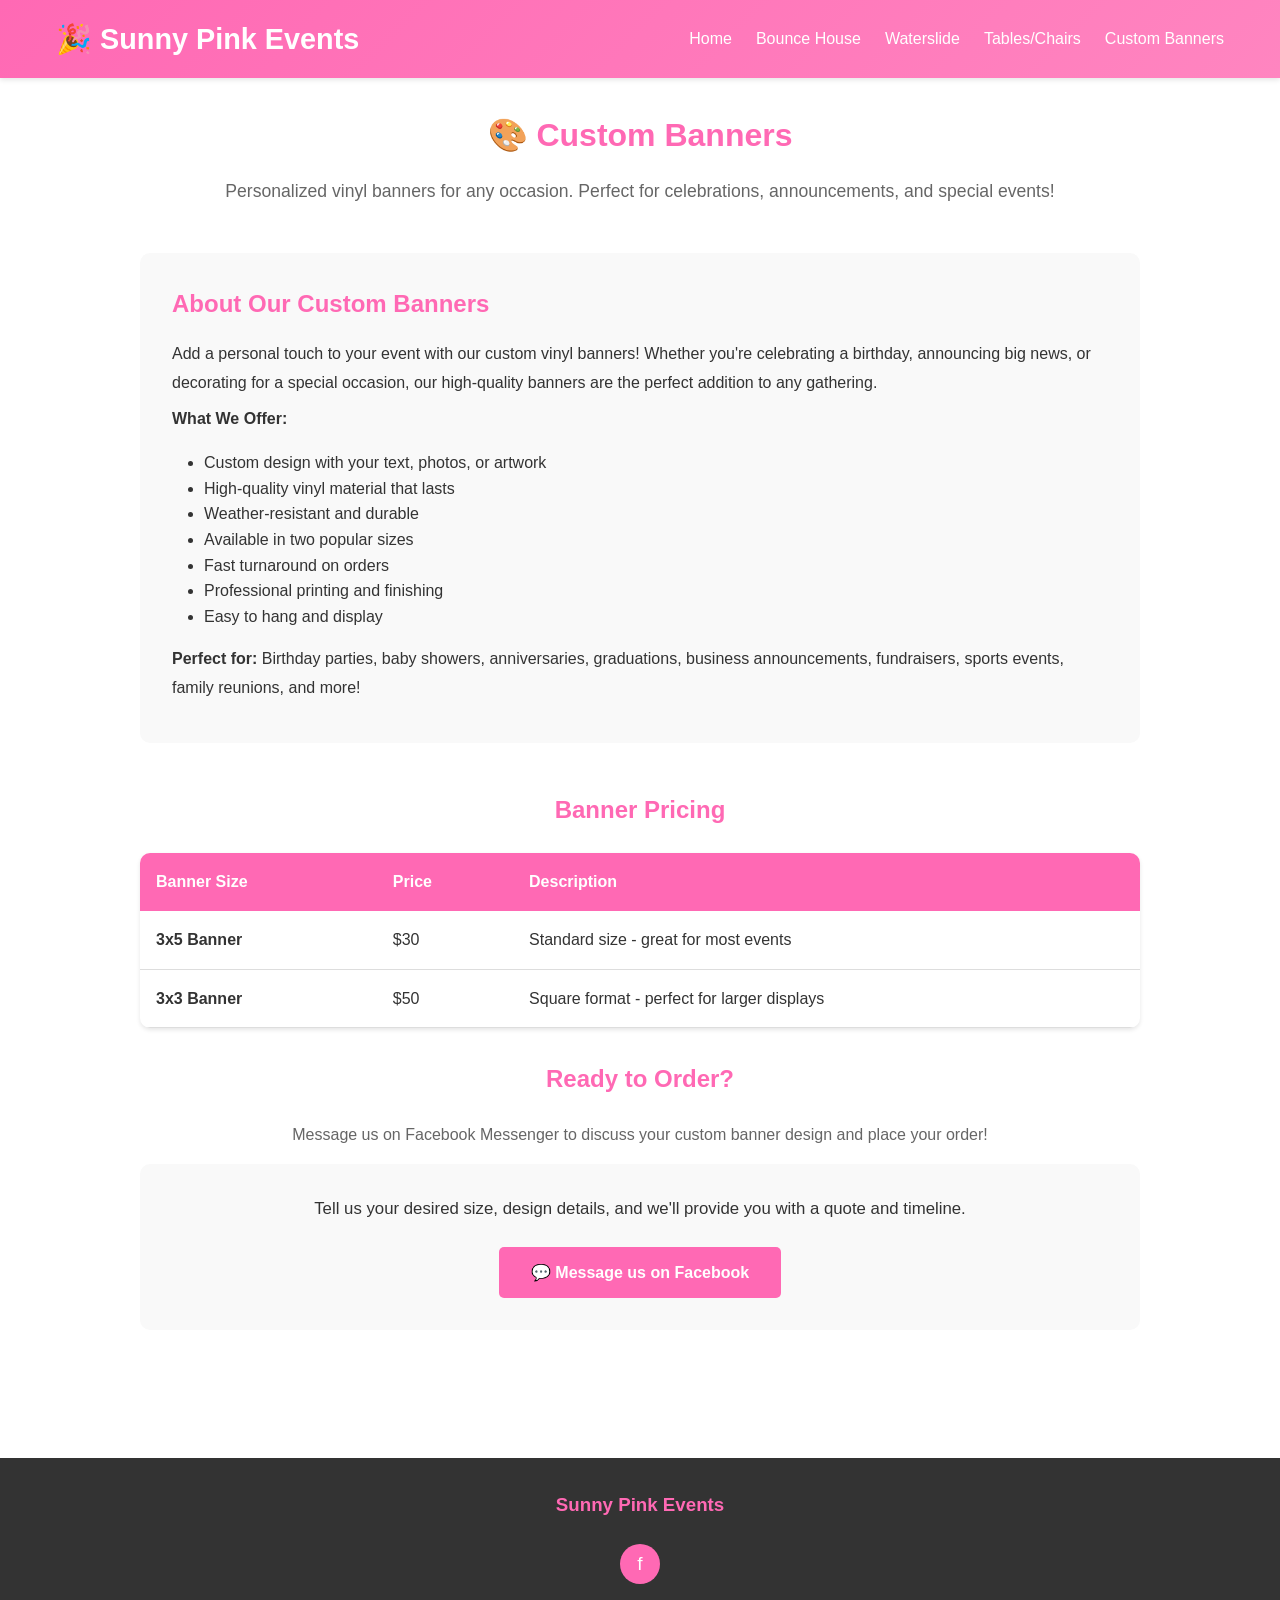
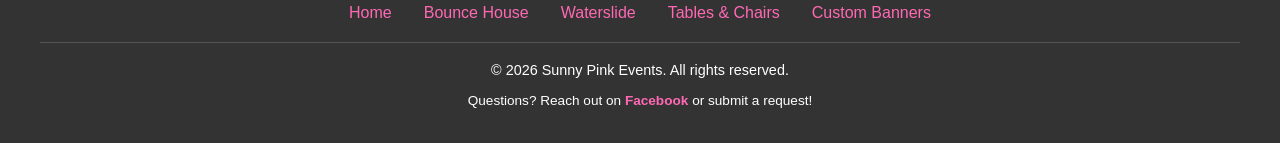
==== banners.html @ 02317385 "Add files via upload" ====
<!DOCTYPE html>
<html lang="en">
<head>
  <meta charset="UTF-8">
  <meta name="viewport" content="width=device-width, initial-scale=1.0">
  <title>Custom Banners | Sunny Pink Events</title>
  <link rel="stylesheet" href="css/style.css">
  <meta name="description" content="Custom vinyl banners for your event! Available in 3x5 and 3x3 sizes. Perfect for birthdays, announcements, celebrations, and more. Affordable local pricing.">
</head>
<body>
  <!-- Navigation -->
  <header>
    <nav>
      <a href="index.html" class="logo">🎉 Sunny Pink Events</a>
      <ul class="nav-links">
        <li><a href="index.html">Home</a></li>
        <li><a href="bouncehouse.html">Bounce House</a></li>
        <li><a href="waterslide.html">Waterslide</a></li>
        <li><a href="tables-chairs.html">Tables/Chairs</a></li>
        <li><a href="banners.html">Custom Banners</a></li>
      </ul>
    </nav>
  </header>

  <!-- Main Content -->
  <main>
    <div class="container">
      <div class="product-detail">
        <!-- Product Header -->
        <div class="product-header">
          <h1>🎨 Custom Banners</h1>
          <p style="font-size: 1.1rem; color: #666;">Personalized vinyl banners for any occasion. Perfect for celebrations, announcements, and special events!</p>
        </div>

        <!-- Description -->
        <div class="description-section">
          <h2>About Our Custom Banners</h2>
          <p>
            Add a personal touch to your event with our custom vinyl banners! Whether you're celebrating a birthday, announcing big news, 
            or decorating for a special occasion, our high-quality banners are the perfect addition to any gathering.
          </p>
          <p>
            <strong>What We Offer:</strong>
          </p>
          <ul style="margin: 1rem 0 1rem 2rem;">
            <li>Custom design with your text, photos, or artwork</li>
            <li>High-quality vinyl material that lasts</li>
            <li>Weather-resistant and durable</li>
            <li>Available in two popular sizes</li>
            <li>Fast turnaround on orders</li>
            <li>Professional printing and finishing</li>
            <li>Easy to hang and display</li>
          </ul>
          <p>
            <strong>Perfect for:</strong> Birthday parties, baby showers, anniversaries, graduations, business announcements, 
            fundraisers, sports events, family reunions, and more!
          </p>
        </div>

        <!-- Pricing Table -->
        <div class="pricing-section">
          <h2>Banner Pricing</h2>
          <table class="pricing-table">
            <thead>
              <tr>
                <th>Banner Size</th>
                <th>Price</th>
                <th>Description</th>
              </tr>
            </thead>
            <tbody>
              <tr>
                <td><strong>3x5 Banner</strong></td>
                <td>$30</td>
                <td>Standard size - great for most events</td>
              </tr>
              <tr>
                <td><strong>3x3 Banner</strong></td>
                <td>$50</td>
                <td>Square format - perfect for larger displays</td>
              </tr>
            </tbody>
          </table>

        <!-- Ordering Section -->
        <div class="calendar-section">
          <h2>Ready to Order?</h2>
          <p style="color: #666; margin-bottom: 1rem;">
            Message us on Facebook Messenger to discuss your custom banner design and place your order!
          </p>
          <div style="background: var(--light-bg); padding: 2rem; border-radius: 10px; text-align: center; margin-bottom: 1.5rem;">
            <p style="margin-bottom: 1.5rem; font-size: 1.05rem; color: #333;">
              Tell us your desired size, design details, and we'll provide you with a quote and timeline.
            </p>
            <a href="https://www.facebook.com/profile.php?id=61563782272164" target="_blank" style="display: inline-block; background-color: #ff69b4; color: white; padding: 0.8rem 2rem; border-radius: 5px; text-decoration: none; font-weight: bold; transition: transform 0.3s, box-shadow 0.3s;">
              💬 Message us on Facebook
            </a>
          </div>
        </div>
      </div>
    </div>
  </main>

  <!-- Footer -->
  <footer>
    <div class="footer-content">
      <h3 style="margin-bottom: 1.5rem; color: #ff69b4;">Sunny Pink Events</h3>
      <div class="social-links">
        <a href="https://www.facebook.com/profile.php?id=61563782272164" target="_blank" title="Follow us on Facebook">f</a>
      </div>
      <div class="footer-links">
        <a href="index.html">Home</a>
        <a href="bouncehouse.html">Bounce House</a>
        <a href="waterslide.html">Waterslide</a>
        <a href="tables-chairs.html">Tables & Chairs</a>
        <a href="banners.html">Custom Banners</a>
      </div>
      <div class="footer-bottom">
        <p>&copy; 2026 Sunny Pink Events. All rights reserved.</p>
        <p style="margin-top: 0.5rem; font-size: 0.85rem;">Questions? Reach out on <a href="https://www.facebook.com/profile.php?id=61563782272164" target="_blank" style="color: #ff69b4; text-decoration: none; font-weight: bold;">Facebook</a> or submit a request!</p>
      </div>
    </div>
  </footer>

  <script src="js/script.js"></script>
</body>
</html>
---- css/style.css ----
/* Sunny Pink Events - Responsive Website */

:root {
  --primary-color: #ff69b4;
  --secondary-color: #fff;
  --dark-color: #333;
  --light-bg: #f9f9f9;
  --border-color: #ddd;
}

* {
  margin: 0;
  padding: 0;
  box-sizing: border-box;
}

html {
  scroll-behavior: smooth;
}

body {
  font-family: 'Segoe UI', Tahoma, Geneva, Verdana, sans-serif;
  color: var(--dark-color);
  background-color: var(--secondary-color);
  line-height: 1.6;
}

/* Header & Navigation */
header {
  background: linear-gradient(135deg, var(--primary-color) 0%, #ff85c0 100%);
  padding: 1rem 0;
  position: sticky;
  top: 0;
  z-index: 100;
  box-shadow: 0 2px 5px rgba(0, 0, 0, 0.1);
}

nav {
  max-width: 1200px;
  margin: 0 auto;
  display: flex;
  justify-content: space-between;
  align-items: center;
  padding: 0 1rem;
  flex-wrap: wrap;
}

.logo {
  font-size: 1.8rem;
  font-weight: bold;
  color: var(--secondary-color);
  text-decoration: none;
}

.nav-links {
  display: flex;
  list-style: none;
  gap: 1.5rem;
  align-items: center;
  flex-wrap: wrap;
}

.nav-links a {
  color: var(--secondary-color);
  text-decoration: none;
  font-weight: 500;
  transition: opacity 0.3s;
}

.nav-links a:hover {
  opacity: 0.8;
}

/* Main Container */
.container {
  max-width: 1200px;
  margin: 0 auto;
  padding: 2rem 1rem;
}

/* Hero Section */
.hero {
  background: linear-gradient(135deg, rgba(255, 105, 180, 0.9) 0%, rgba(255, 133, 192, 0.9) 100%),
    url('data:image/svg+xml,<svg xmlns="http://www.w3.org/2000/svg" viewBox="0 0 1200 600"><rect fill="%23ffb3d9" width="1200" height="600"/></svg>');
  background-size: cover;
  background-position: center;
  color: var(--secondary-color);
  padding: 4rem 1rem;
  text-align: center;
  border-radius: 10px;
  margin-bottom: 3rem;
}

.hero h1 {
  font-size: 2.5rem;
  margin-bottom: 1rem;
  text-shadow: 2px 2px 4px rgba(0, 0, 0, 0.2);
}

.hero p {
  font-size: 1.2rem;
  margin-bottom: 2rem;
}

.cta-button {
  display: inline-block;
  background-color: var(--secondary-color);
  color: var(--primary-color);
  padding: 0.8rem 2rem;
  border-radius: 5px;
  text-decoration: none;
  font-weight: bold;
  transition: transform 0.3s, box-shadow 0.3s;
  border: none;
  cursor: pointer;
  font-size: 1rem;
}

.cta-button:hover {
  transform: translateY(-2px);
  box-shadow: 0 5px 15px rgba(0, 0, 0, 0.2);
}

/* Product Grid */
.products-grid {
  display: grid;
  grid-template-columns: repeat(auto-fit, minmax(300px, 1fr));
  gap: 2rem;
  margin-bottom: 3rem;
}

.product-card {
  background: var(--light-bg);
  border-radius: 10px;
  overflow: hidden;
  box-shadow: 0 4px 6px rgba(0, 0, 0, 0.1);
  transition: transform 0.3s, box-shadow 0.3s;
  cursor: pointer;
}

.product-card:hover {
  transform: translateY(-5px);
  box-shadow: 0 8px 12px rgba(0, 0, 0, 0.15);
}

.product-image {
  width: 100%;
  height: 200px;
  background: linear-gradient(135deg, var(--primary-color) 0%, #ff85c0 100%);
  display: flex;
  align-items: center;
  justify-content: center;
  color: var(--secondary-color);
  font-size: 3rem;
  overflow: hidden;
}

.product-image img {
  width: 100%;
  height: 100%;
  object-fit: cover;
}

.product-info {
  padding: 1.5rem;
}

.product-info h3 {
  color: var(--primary-color);
  margin-bottom: 0.5rem;
}

.product-info p {
  font-size: 0.9rem;
  color: #666;
  margin-bottom: 1rem;
}

.product-card a {
  color: var(--primary-color);
  text-decoration: none;
  font-weight: bold;
  transition: opacity 0.3s;
}

.product-card a:hover {
  opacity: 0.7;
}

/* Product Detail Page */
.product-detail {
  max-width: 1000px;
  margin: 0 auto;
}

.product-header {
  text-align: center;
  margin-bottom: 3rem;
}

.product-header h1 {
  color: var(--primary-color);
  font-size: 2rem;
  margin-bottom: 1rem;
}

/* Image Gallery/Carousel */
.gallery-section {
  margin-bottom: 3rem;
}

.gallery-container {
  position: relative;
  width: 100%;
  max-width: 600px;
  margin: 0 auto 2rem;
  border-radius: 10px;
  overflow: hidden;
  background: var(--light-bg);
}

.gallery-image {
  width: 100%;
  height: 400px;
  background: linear-gradient(135deg, var(--primary-color) 0%, #ff85c0 100%);
  display: flex;
  align-items: center;
  justify-content: center;
  color: var(--secondary-color);
  font-size: 4rem;
  position: relative;
}

.gallery-image img {
  width: 100%;
  height: 100%;
  object-fit: cover;
  display: none;
}

.gallery-image img.active {
  display: block;
}

.gallery-controls {
  display: flex;
  justify-content: space-between;
  align-items: center;
  padding: 1rem;
  background: var(--light-bg);
}

.gallery-button {
  background-color: var(--primary-color);
  color: white;
  border: none;
  padding: 0.6rem 1.2rem;
  border-radius: 5px;
  cursor: pointer;
  transition: background-color 0.3s;
}

.gallery-button:hover {
  background-color: #ff5ba3;
}

.gallery-button:disabled {
  opacity: 0.5;
  cursor: not-allowed;
}

.gallery-counter {
  color: var(--dark-color);
  font-weight: bold;
}

.gallery-dots {
  display: flex;
  gap: 0.5rem;
  justify-content: center;
  margin-top: 1rem;
}

.dot {
  width: 10px;
  height: 10px;
  border-radius: 50%;
  background: var(--border-color);
  cursor: pointer;
  transition: background-color 0.3s;
}

.dot.active {
  background: var(--primary-color);
}

/* Description Section */
.description-section {
  background: var(--light-bg);
  padding: 2rem;
  border-radius: 10px;
  margin-bottom: 3rem;
}

.description-section h2 {
  color: var(--primary-color);
  margin-bottom: 1rem;
}

.description-section p {
  line-height: 1.8;
  margin-bottom: 0.5rem;
}

/* Pricing Table */
.pricing-section {
  margin-bottom: 3rem;
}

.pricing-section h2 {
  color: var(--primary-color);
  margin-bottom: 1.5rem;
  text-align: center;
}

.pricing-table {
  width: 100%;
  border-collapse: collapse;
  box-shadow: 0 2px 4px rgba(0, 0, 0, 0.1);
  border-radius: 10px;
  overflow: hidden;
  margin-bottom: 2rem;
}

.pricing-table th {
  background-color: var(--primary-color);
  color: white;
  padding: 1rem;
  text-align: left;
  font-weight: bold;
}

.pricing-table td {
  padding: 1rem;
  border-bottom: 1px solid var(--border-color);
}

.pricing-table tbody tr:hover {
  background-color: var(--light-bg);
}

/* Delivery Pricing */
.delivery-section {
  background: var(--light-bg);
  padding: 2rem;
  border-radius: 10px;
  margin-bottom: 3rem;
}

.delivery-section h3 {
  color: var(--primary-color);
  margin-bottom: 1rem;
}

.delivery-grid {
  display: grid;
  grid-template-columns: repeat(auto-fit, minmax(200px, 1fr));
  gap: 1rem;
}

.delivery-item {
  background: white;
  padding: 1rem;
  border-left: 4px solid var(--primary-color);
  border-radius: 5px;
}

.delivery-item strong {
  color: var(--primary-color);
}

/* Calendar Section */
.calendar-section {
  margin-bottom: 3rem;
  text-align: center;
}

.calendar-section h2 {
  color: var(--primary-color);
  margin-bottom: 1.5rem;
}

.calendar-widget {
  background: var(--light-bg);
  padding: 2rem;
  border-radius: 10px;
  margin-bottom: 1.5rem;
}

.calendar-widget iframe {
  width: 100%;
  height: 600px;
  border: none;
  border-radius: 10px;
}

/* Booking Section */
.booking-section {
  background: var(--primary-color);
  color: white;
  padding: 2rem;
  border-radius: 10px;
  text-align: center;
  margin-bottom: 3rem;
}

.booking-section h2 {
  margin-bottom: 1rem;
}

.booking-button {
  background-color: white;
  color: var(--primary-color);
  padding: 1rem 2rem;
  border-radius: 5px;
  text-decoration: none;
  font-weight: bold;
  display: inline-block;
  transition: transform 0.3s, box-shadow 0.3s;
  border: none;
  cursor: pointer;
  font-size: 1rem;
}

.booking-button:hover {
  transform: translateY(-2px);
  box-shadow: 0 5px 15px rgba(0, 0, 0, 0.2);
}

/* Footer */
footer {
  background: var(--dark-color);
  color: white;
  text-align: center;
  padding: 2rem 1rem;
  margin-top: 3rem;
}

.footer-content {
  max-width: 1200px;
  margin: 0 auto;
}

.footer-links {
  display: flex;
  justify-content: center;
  gap: 2rem;
  margin-bottom: 1rem;
  flex-wrap: wrap;
}

.footer-links a {
  color: var(--primary-color);
  text-decoration: none;
  transition: opacity 0.3s;
}

.footer-links a:hover {
  opacity: 0.7;
}

.social-links {
  display: flex;
  justify-content: center;
  gap: 1.5rem;
  margin-bottom: 1rem;
}

.social-links a {
  display: inline-flex;
  align-items: center;
  justify-content: center;
  width: 40px;
  height: 40px;
  background-color: var(--primary-color);
  border-radius: 50%;
  text-decoration: none;
  color: white;
  font-size: 1.2rem;
  transition: background-color 0.3s;
}

.social-links a:hover {
  background-color: #ff5ba3;
}

.footer-bottom {
  border-top: 1px solid #555;
  padding-top: 1rem;
  font-size: 0.9rem;
}

/* Mobile Responsive */
@media (max-width: 768px) {
  .hero h1 {
    font-size: 1.8rem;
  }

  .hero p {
    font-size: 1rem;
  }

  .nav-links {
    gap: 1rem;
  }

  .products-grid {
    grid-template-columns: 1fr;
  }

  .gallery-image {
    height: 300px;
    font-size: 2rem;
  }

  .pricing-table {
    font-size: 0.9rem;
  }

  .pricing-table th,
  .pricing-table td {
    padding: 0.75rem 0.5rem;
  }

  .calendar-widget iframe {
    height: 400px;
  }

  .footer-links {
    gap: 1rem;
  }

  .logo {
    font-size: 1.4rem;
  }
}

@media (max-width: 480px) {
  .container {
    padding: 1rem 0.5rem;
  }

  .hero {
    padding: 2rem 1rem;
  }

  .hero h1 {
    font-size: 1.5rem;
  }

  .product-header h1 {
    font-size: 1.5rem;
  }

  .nav-links {
    gap: 0.5rem;
    font-size: 0.9rem;
  }

  .delivery-grid {
    grid-template-columns: 1fr;
  }

  .pricing-table {
    font-size: 0.8rem;
  }

  .gallery-image {
    height: 250px;
  }

  .gallery-controls {
    flex-direction: column;
    gap: 0.5rem;
  }

  .calendar-widget iframe {
    height: 300px;
  }
}
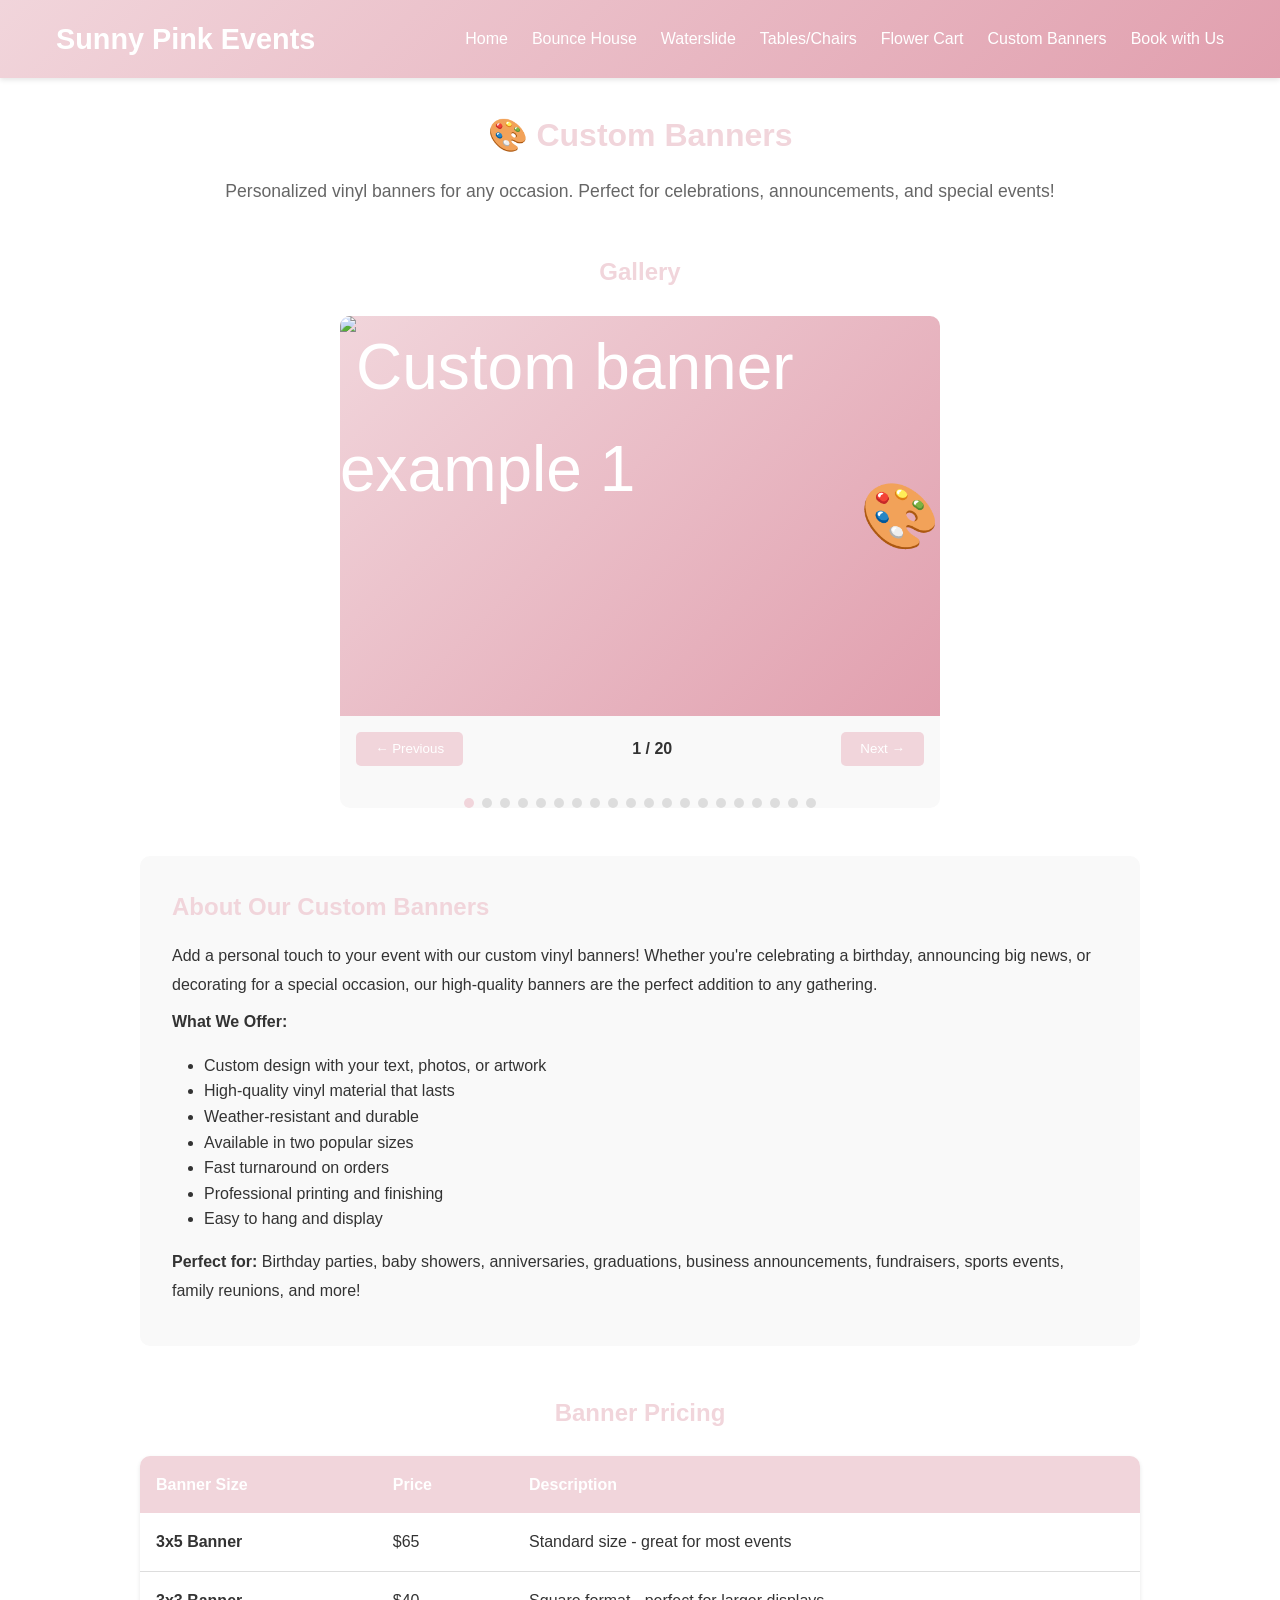
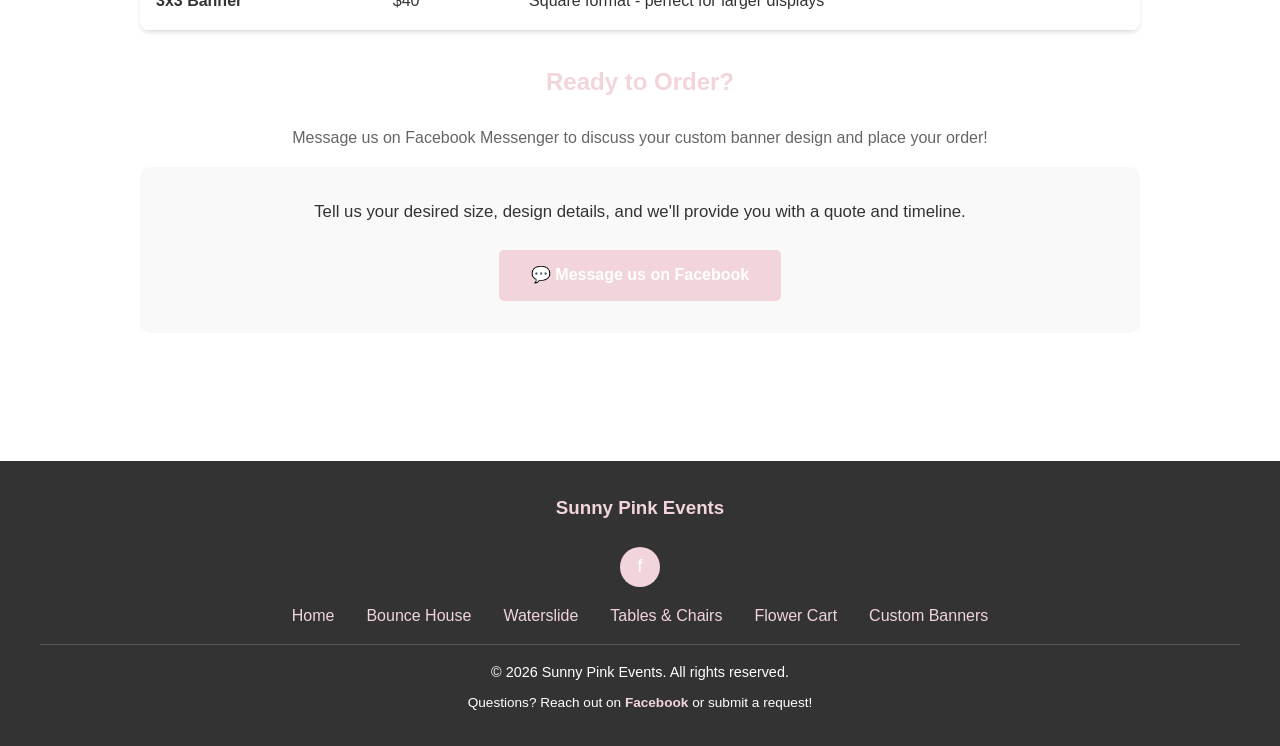
==== commit 0f756998: "Add files via upload" ====
--- a/banners.html
+++ b/banners.html
@@ -11,13 +11,15 @@
   <!-- Navigation -->
   <header>
     <nav>
-      <a href="index.html" class="logo">🎉 Sunny Pink Events</a>
+      <a href="index.html" class="logo">Sunny Pink Events</a>
       <ul class="nav-links">
         <li><a href="index.html">Home</a></li>
         <li><a href="bouncehouse.html">Bounce House</a></li>
         <li><a href="waterslide.html">Waterslide</a></li>
         <li><a href="tables-chairs.html">Tables/Chairs</a></li>
+        <li><a href="flower-cart.html">Flower Cart</a></li>
         <li><a href="banners.html">Custom Banners</a></li>
+        <li><a href="https://forms.gle/WvckUxQmWaq4jmMa8" target="_blank">Book with Us</a></li>
       </ul>
     </nav>
   </header>
@@ -30,6 +32,63 @@
         <div class="product-header">
           <h1>🎨 Custom Banners</h1>
           <p style="font-size: 1.1rem; color: #666;">Personalized vinyl banners for any occasion. Perfect for celebrations, announcements, and special events!</p>
+        </div>
+
+        <!-- Gallery -->
+        <div class="gallery-section">
+          <h2 style="color: #f1d5db; text-align: center; margin-bottom: 1.5rem;">Gallery</h2>
+          <div id="banners-gallery" class="gallery-container">
+            <div class="gallery-image">
+              <img src="images/banners-1.jpg" alt="Custom banner example 1">
+              <img src="images/banners-2.jpg" alt="Custom banner example 2">
+              <img src="images/banners-3.jpg" alt="Custom banner example 3">
+              <img src="images/banners-4.jpg" alt="Custom banner example 4">
+              <img src="images/banners-5.jpg" alt="Custom banner example 5">
+              <img src="images/banners-6.jpg" alt="Custom banner example 6">
+              <img src="images/banners-7.jpg" alt="Custom banner example 7">
+              <img src="images/banners-8.jpg" alt="Custom banner example 8">
+              <img src="images/banners-9.jpg" alt="Custom banner example 9">
+              <img src="images/banners-10.jpg" alt="Custom banner example 10">
+              <img src="images/banners-11.jpg" alt="Custom banner example 11">
+              <img src="images/banners-12.jpg" alt="Custom banner example 12">
+              <img src="images/banners-13.jpg" alt="Custom banner example 13">
+              <img src="images/banners-14.jpg" alt="Custom banner example 14">
+              <img src="images/banners-15.jpg" alt="Custom banner example 15">
+              <img src="images/banners-16.jpg" alt="Custom banner example 16">
+              <img src="images/banners-17.jpg" alt="Custom banner example 17">
+              <img src="images/banners-18.jpg" alt="Custom banner example 18">
+              <img src="images/banners-19.jpg" alt="Custom banner example 19">
+              <img src="images/banners-20.jpg" alt="Custom banner example 20">
+              🎨
+            </div>
+            <div class="gallery-controls">
+              <button class="gallery-button gallery-prev">← Previous</button>
+              <span class="gallery-counter">1 / 20</span>
+              <button class="gallery-button gallery-next">Next →</button>
+            </div>
+            <div class="gallery-dots">
+              <span class="dot" data-index="0"></span>
+              <span class="dot" data-index="1"></span>
+              <span class="dot" data-index="2"></span>
+              <span class="dot" data-index="3"></span>
+              <span class="dot" data-index="4"></span>
+              <span class="dot" data-index="5"></span>
+              <span class="dot" data-index="6"></span>
+              <span class="dot" data-index="7"></span>
+              <span class="dot" data-index="8"></span>
+              <span class="dot" data-index="9"></span>
+              <span class="dot" data-index="10"></span>
+              <span class="dot" data-index="11"></span>
+              <span class="dot" data-index="12"></span>
+              <span class="dot" data-index="13"></span>
+              <span class="dot" data-index="14"></span>
+              <span class="dot" data-index="15"></span>
+              <span class="dot" data-index="16"></span>
+              <span class="dot" data-index="17"></span>
+              <span class="dot" data-index="18"></span>
+              <span class="dot" data-index="19"></span>
+            </div>
+          </div>
         </div>
 
         <!-- Description -->
@@ -71,12 +130,12 @@
             <tbody>
               <tr>
                 <td><strong>3x5 Banner</strong></td>
-                <td>$30</td>
+                <td>$65</td>
                 <td>Standard size - great for most events</td>
               </tr>
               <tr>
                 <td><strong>3x3 Banner</strong></td>
-                <td>$50</td>
+                <td>$40</td>
                 <td>Square format - perfect for larger displays</td>
               </tr>
             </tbody>
@@ -92,7 +151,7 @@
             <p style="margin-bottom: 1.5rem; font-size: 1.05rem; color: #333;">
               Tell us your desired size, design details, and we'll provide you with a quote and timeline.
             </p>
-            <a href="https://www.facebook.com/profile.php?id=61563782272164" target="_blank" style="display: inline-block; background-color: #ff69b4; color: white; padding: 0.8rem 2rem; border-radius: 5px; text-decoration: none; font-weight: bold; transition: transform 0.3s, box-shadow 0.3s;">
+            <a href="https://www.facebook.com/profile.php?id=61563782272164" target="_blank" style="display: inline-block; background-color: #f1d5db; color: white; padding: 0.8rem 2rem; border-radius: 5px; text-decoration: none; font-weight: bold; transition: transform 0.3s, box-shadow 0.3s;">
               💬 Message us on Facebook
             </a>
           </div>
@@ -104,7 +163,7 @@
   <!-- Footer -->
   <footer>
     <div class="footer-content">
-      <h3 style="margin-bottom: 1.5rem; color: #ff69b4;">Sunny Pink Events</h3>
+      <h3 style="margin-bottom: 1.5rem; color: #f1d5db;">Sunny Pink Events</h3>
       <div class="social-links">
         <a href="https://www.facebook.com/profile.php?id=61563782272164" target="_blank" title="Follow us on Facebook">f</a>
       </div>
@@ -113,11 +172,12 @@
         <a href="bouncehouse.html">Bounce House</a>
         <a href="waterslide.html">Waterslide</a>
         <a href="tables-chairs.html">Tables & Chairs</a>
+        <a href="flower-cart.html">Flower Cart</a>
         <a href="banners.html">Custom Banners</a>
       </div>
       <div class="footer-bottom">
         <p>&copy; 2026 Sunny Pink Events. All rights reserved.</p>
-        <p style="margin-top: 0.5rem; font-size: 0.85rem;">Questions? Reach out on <a href="https://www.facebook.com/profile.php?id=61563782272164" target="_blank" style="color: #ff69b4; text-decoration: none; font-weight: bold;">Facebook</a> or submit a request!</p>
+        <p style="margin-top: 0.5rem; font-size: 0.85rem;">Questions? Reach out on <a href="https://www.facebook.com/profile.php?id=61563782272164" target="_blank" style="color: #f1d5db; text-decoration: none; font-weight: bold;">Facebook</a> or submit a request!</p>
       </div>
     </div>
   </footer>
--- a/css/style.css
+++ b/css/style.css
@@ -1,8 +1,8 @@
 /* Sunny Pink Events - Responsive Website */
 
 :root {
-  --primary-color: #ff69b4;
-  --secondary-color: #fff;
+  --primary-color: #f1d5db;
+  --secondary-color: #c15b75;
   --dark-color: #333;
   --light-bg: #f9f9f9;
   --border-color: #ddd;
@@ -21,13 +21,13 @@
 body {
   font-family: 'Segoe UI', Tahoma, Geneva, Verdana, sans-serif;
   color: var(--dark-color);
-  background-color: var(--secondary-color);
+  background-color: white;
   line-height: 1.6;
 }
 
 /* Header & Navigation */
 header {
-  background: linear-gradient(135deg, var(--primary-color) 0%, #ff85c0 100%);
+  background: linear-gradient(135deg, var(--primary-color) 0%, #e19fae 100%);
   padding: 1rem 0;
   position: sticky;
   top: 0;
@@ -48,7 +48,7 @@
 .logo {
   font-size: 1.8rem;
   font-weight: bold;
-  color: var(--secondary-color);
+  color: white;
   text-decoration: none;
 }
 
@@ -61,7 +61,7 @@
 }
 
 .nav-links a {
-  color: var(--secondary-color);
+  color: white;
   text-decoration: none;
   font-weight: 500;
   transition: opacity 0.3s;
@@ -80,20 +80,37 @@
 
 /* Hero Section */
 .hero {
-  background: linear-gradient(135deg, rgba(255, 105, 180, 0.9) 0%, rgba(255, 133, 192, 0.9) 100%),
-    url('data:image/svg+xml,<svg xmlns="http://www.w3.org/2000/svg" viewBox="0 0 1200 600"><rect fill="%23ffb3d9" width="1200" height="600"/></svg>');
+  background: linear-gradient(135deg, rgba(225, 159, 174, 0.95) 0%, rgba(193, 91, 117, 0.95) 100%),
+    url('data:image/svg+xml,<svg xmlns="http://www.w3.org/2000/svg" viewBox="0 0 1200 600"><rect fill="%23f1d5db" width="1200" height="600"/></svg>');
   background-size: cover;
   background-position: center;
-  color: var(--secondary-color);
-  padding: 4rem 1rem;
+  color: white;
+  padding: 2rem 1rem;
+  border-radius: 10px;
+  margin-bottom: 3rem;
+  display: flex;
+  align-items: center;
+  gap: 0.8rem;
+}
+
+.hero-logo {
+  width: 120px;
+  height: 120px;
+  border-radius: 10px;
+  object-fit: contain;
+  background: white;
+  padding: 10px;
+  flex-shrink: 0;
+}
+
+.hero-content {
+  flex: 1;
   text-align: center;
-  border-radius: 10px;
-  margin-bottom: 3rem;
 }
 
 .hero h1 {
   font-size: 2.5rem;
-  margin-bottom: 1rem;
+  margin-bottom: 1.5rem;
   text-shadow: 2px 2px 4px rgba(0, 0, 0, 0.2);
 }
 
@@ -105,7 +122,7 @@
 .cta-button {
   display: inline-block;
   background-color: var(--secondary-color);
-  color: var(--primary-color);
+  color: white;
   padding: 0.8rem 2rem;
   border-radius: 5px;
   text-decoration: none;
@@ -146,11 +163,11 @@
 .product-image {
   width: 100%;
   height: 200px;
-  background: linear-gradient(135deg, var(--primary-color) 0%, #ff85c0 100%);
+  background: linear-gradient(135deg, var(--primary-color) 0%, #e19fae 100%);
   display: flex;
   align-items: center;
   justify-content: center;
-  color: var(--secondary-color);
+  color: white;
   font-size: 3rem;
   overflow: hidden;
 }
@@ -222,11 +239,11 @@
 .gallery-image {
   width: 100%;
   height: 400px;
-  background: linear-gradient(135deg, var(--primary-color) 0%, #ff85c0 100%);
+  background: linear-gradient(135deg, var(--primary-color) 0%, #e19fae 100%);
   display: flex;
   align-items: center;
   justify-content: center;
-  color: var(--secondary-color);
+  color: white;
   font-size: 4rem;
   position: relative;
 }
@@ -261,7 +278,7 @@
 }
 
 .gallery-button:hover {
-  background-color: #ff5ba3;
+  background-color: #c15b75;
 }
 
 .gallery-button:disabled {
@@ -491,7 +508,7 @@
 }
 
 .social-links a:hover {
-  background-color: #ff5ba3;
+  background-color: #c15b75;
 }
 
 .footer-bottom {
@@ -502,6 +519,16 @@
 
 /* Mobile Responsive */
 @media (max-width: 768px) {
+  .hero {
+    flex-direction: column;
+    gap: 1rem;
+  }
+
+  .hero-logo {
+    width: 100px;
+    height: 100px;
+  }
+
   .hero h1 {
     font-size: 1.8rem;
   }
@@ -551,7 +578,13 @@
   }
 
   .hero {
-    padding: 2rem 1rem;
+    padding: 1.5rem 1rem;
+    flex-direction: column;
+  }
+
+  .hero-logo {
+    width: 80px;
+    height: 80px;
   }
 
   .hero h1 {
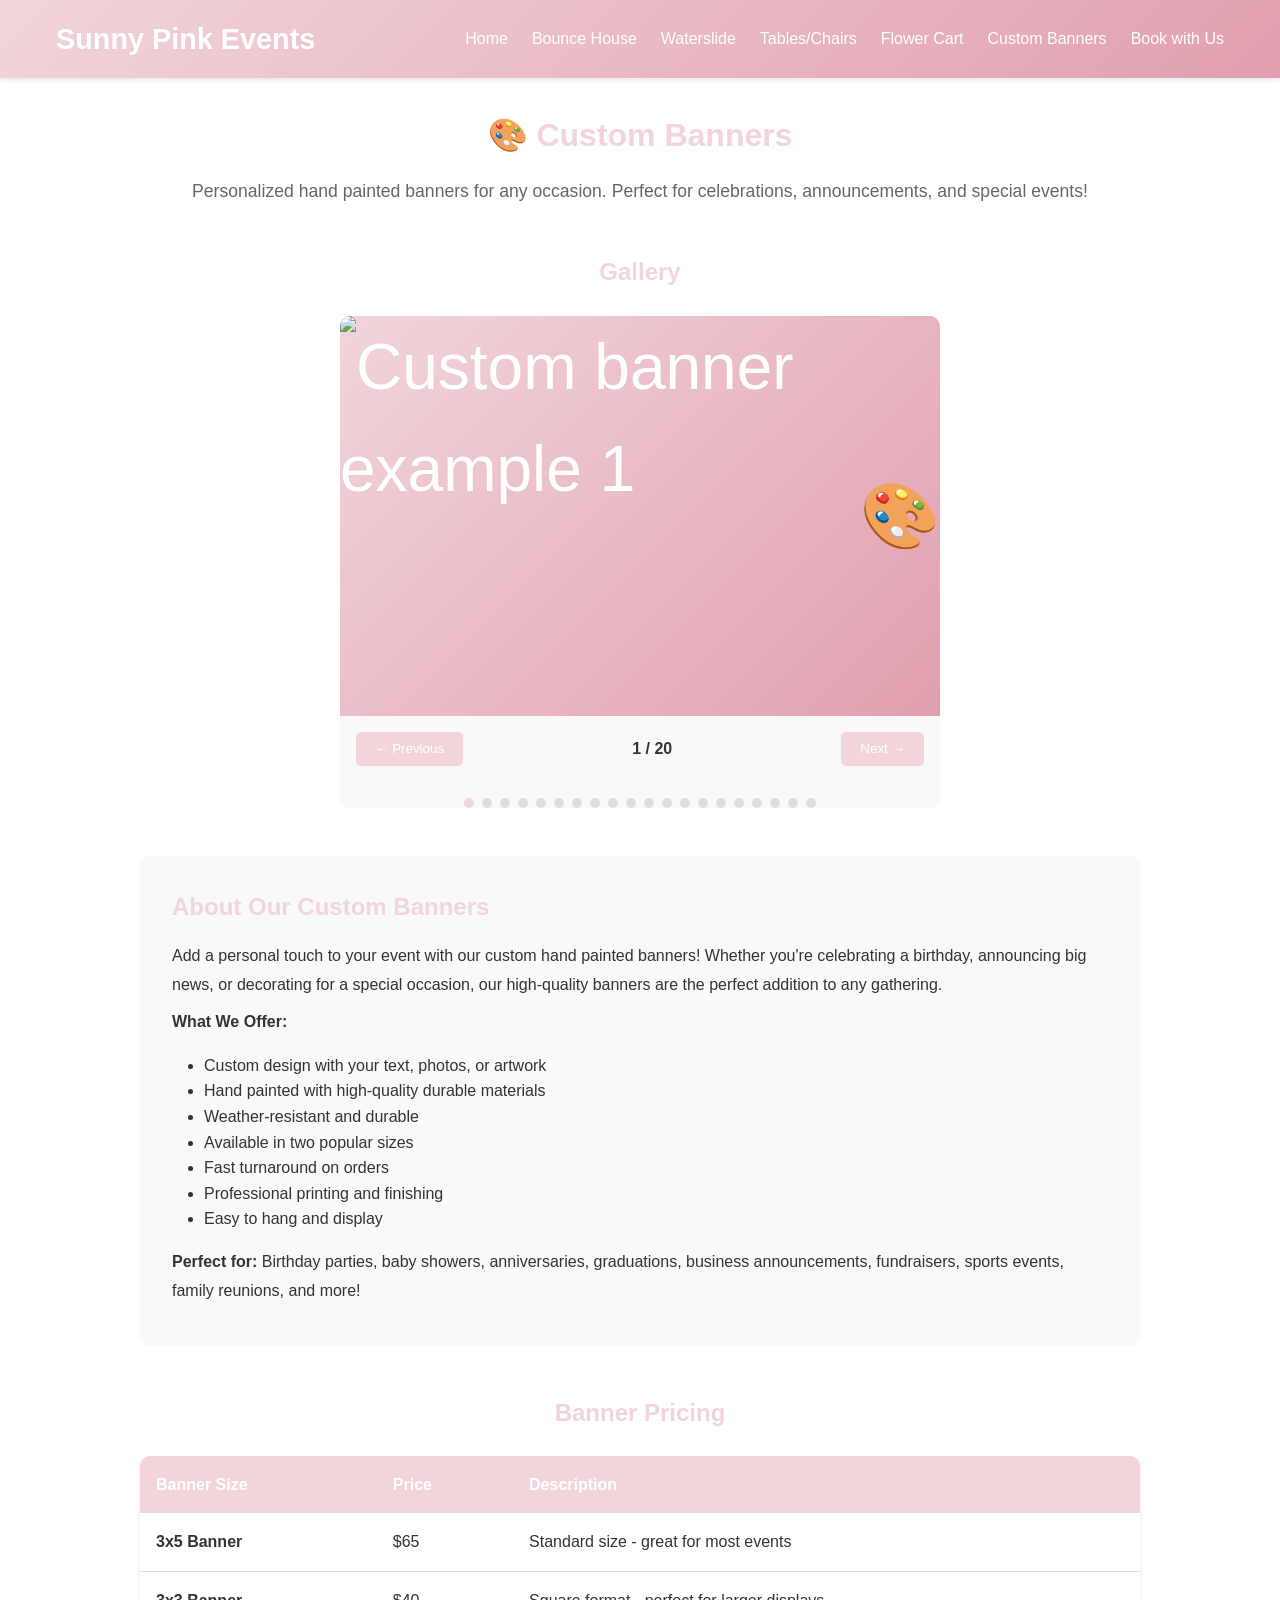
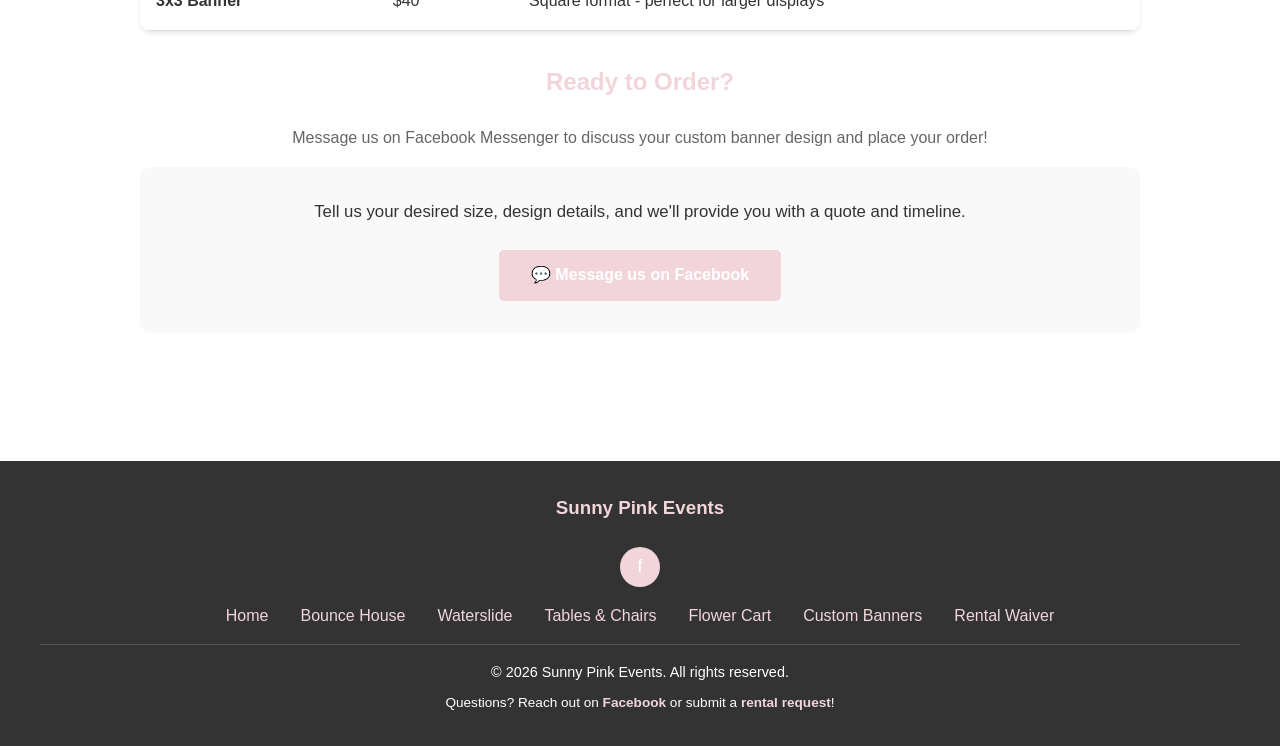
==== commit d9048794: "Add files via upload" ====
--- a/banners.html
+++ b/banners.html
@@ -5,7 +5,7 @@
   <meta name="viewport" content="width=device-width, initial-scale=1.0">
   <title>Custom Banners | Sunny Pink Events</title>
   <link rel="stylesheet" href="css/style.css">
-  <meta name="description" content="Custom vinyl banners for your event! Available in 3x5 and 3x3 sizes. Perfect for birthdays, announcements, celebrations, and more. Affordable local pricing.">
+  <meta name="description" content="Custom hand painted banners for your event! Available in 3x5 and 3x3 sizes. Perfect for birthdays, announcements, celebrations, and more. Affordable local pricing.">
 </head>
 <body>
   <!-- Navigation -->
@@ -31,7 +31,7 @@
         <!-- Product Header -->
         <div class="product-header">
           <h1>🎨 Custom Banners</h1>
-          <p style="font-size: 1.1rem; color: #666;">Personalized vinyl banners for any occasion. Perfect for celebrations, announcements, and special events!</p>
+          <p style="font-size: 1.1rem; color: #666;">Personalized hand painted banners for any occasion. Perfect for celebrations, announcements, and special events!</p>
         </div>
 
         <!-- Gallery -->
@@ -39,26 +39,26 @@
           <h2 style="color: #f1d5db; text-align: center; margin-bottom: 1.5rem;">Gallery</h2>
           <div id="banners-gallery" class="gallery-container">
             <div class="gallery-image">
-              <img src="images/banners-1.jpg" alt="Custom banner example 1">
-              <img src="images/banners-2.jpg" alt="Custom banner example 2">
-              <img src="images/banners-3.jpg" alt="Custom banner example 3">
-              <img src="images/banners-4.jpg" alt="Custom banner example 4">
-              <img src="images/banners-5.jpg" alt="Custom banner example 5">
-              <img src="images/banners-6.jpg" alt="Custom banner example 6">
-              <img src="images/banners-7.jpg" alt="Custom banner example 7">
-              <img src="images/banners-8.jpg" alt="Custom banner example 8">
-              <img src="images/banners-9.jpg" alt="Custom banner example 9">
-              <img src="images/banners-10.jpg" alt="Custom banner example 10">
-              <img src="images/banners-11.jpg" alt="Custom banner example 11">
-              <img src="images/banners-12.jpg" alt="Custom banner example 12">
-              <img src="images/banners-13.jpg" alt="Custom banner example 13">
-              <img src="images/banners-14.jpg" alt="Custom banner example 14">
-              <img src="images/banners-15.jpg" alt="Custom banner example 15">
-              <img src="images/banners-16.jpg" alt="Custom banner example 16">
-              <img src="images/banners-17.jpg" alt="Custom banner example 17">
-              <img src="images/banners-18.jpg" alt="Custom banner example 18">
-              <img src="images/banners-19.jpg" alt="Custom banner example 19">
-              <img src="images/banners-20.jpg" alt="Custom banner example 20">
+              <img src="images/banners/banners-1.jpg" alt="Custom banner example 1">
+              <img src="images/banners/banners-2.jpg" alt="Custom banner example 2">
+              <img src="images/banners/banners-3.jpg" alt="Custom banner example 3">
+              <img src="images/banners/banners-4.jpg" alt="Custom banner example 4">
+              <img src="images/banners/banners-5.jpg" alt="Custom banner example 5">
+              <img src="images/banners/banners-6.jpg" alt="Custom banner example 6">
+              <img src="images/banners/banners-7.jpg" alt="Custom banner example 7">
+              <img src="images/banners/banners-8.jpg" alt="Custom banner example 8">
+              <img src="images/banners/banners-9.jpg" alt="Custom banner example 9">
+              <img src="images/banners/banners-10.jpg" alt="Custom banner example 10">
+              <img src="images/banners/banners-11.jpg" alt="Custom banner example 11">
+              <img src="images/banners/banners-12.jpg" alt="Custom banner example 12">
+              <img src="images/banners/banners-13.jpg" alt="Custom banner example 13">
+              <img src="images/banners/banners-14.jpg" alt="Custom banner example 14">
+              <img src="images/banners/banners-15.jpg" alt="Custom banner example 15">
+              <img src="images/banners/banners-16.jpg" alt="Custom banner example 16">
+              <img src="images/banners/banners-17.jpg" alt="Custom banner example 17">
+              <img src="images/banners/banners-18.jpg" alt="Custom banner example 18">
+              <img src="images/banners/banners-19.jpg" alt="Custom banner example 19">
+              <img src="images/banners/banners-20.jpg" alt="Custom banner example 20">
               🎨
             </div>
             <div class="gallery-controls">
@@ -95,7 +95,7 @@
         <div class="description-section">
           <h2>About Our Custom Banners</h2>
           <p>
-            Add a personal touch to your event with our custom vinyl banners! Whether you're celebrating a birthday, announcing big news, 
+            Add a personal touch to your event with our custom hand painted banners! Whether you're celebrating a birthday, announcing big news, 
             or decorating for a special occasion, our high-quality banners are the perfect addition to any gathering.
           </p>
           <p>
@@ -103,7 +103,7 @@
           </p>
           <ul style="margin: 1rem 0 1rem 2rem;">
             <li>Custom design with your text, photos, or artwork</li>
-            <li>High-quality vinyl material that lasts</li>
+            <li>Hand painted with high-quality durable materials</li>
             <li>Weather-resistant and durable</li>
             <li>Available in two popular sizes</li>
             <li>Fast turnaround on orders</li>
@@ -174,10 +174,11 @@
         <a href="tables-chairs.html">Tables & Chairs</a>
         <a href="flower-cart.html">Flower Cart</a>
         <a href="banners.html">Custom Banners</a>
+        <a href="https://www.signwell.com/new_doc/ZUTELNc0sgtA2d1q/" target="_blank">Rental Waiver</a>
       </div>
       <div class="footer-bottom">
         <p>&copy; 2026 Sunny Pink Events. All rights reserved.</p>
-        <p style="margin-top: 0.5rem; font-size: 0.85rem;">Questions? Reach out on <a href="https://www.facebook.com/profile.php?id=61563782272164" target="_blank" style="color: #f1d5db; text-decoration: none; font-weight: bold;">Facebook</a> or submit a request!</p>
+        <p style="margin-top: 0.5rem; font-size: 0.85rem;">Questions? Reach out on <a href="https://www.facebook.com/profile.php?id=61563782272164" target="_blank" style="color: #f1d5db; text-decoration: none; font-weight: bold;">Facebook</a> or submit a <a href="https://forms.gle/WvckUxQmWaq4jmMa8" target="_blank" style="color: #f1d5db; text-decoration: none; font-weight: bold;">rental request</a>!</p>
       </div>
     </div>
   </footer>
--- a/css/style.css
+++ b/css/style.css
@@ -88,9 +88,6 @@
   padding: 2rem 1rem;
   border-radius: 10px;
   margin-bottom: 3rem;
-  display: flex;
-  align-items: center;
-  gap: 0.8rem;
 }
 
 .hero-logo {
@@ -100,11 +97,11 @@
   object-fit: contain;
   background: white;
   padding: 10px;
-  flex-shrink: 0;
+  margin: 0 auto 1rem;
+  display: block;
 }
 
 .hero-content {
-  flex: 1;
   text-align: center;
 }
 
@@ -519,11 +516,6 @@
 
 /* Mobile Responsive */
 @media (max-width: 768px) {
-  .hero {
-    flex-direction: column;
-    gap: 1rem;
-  }
-
   .hero-logo {
     width: 100px;
     height: 100px;
@@ -579,7 +571,6 @@
 
   .hero {
     padding: 1.5rem 1rem;
-    flex-direction: column;
   }
 
   .hero-logo {
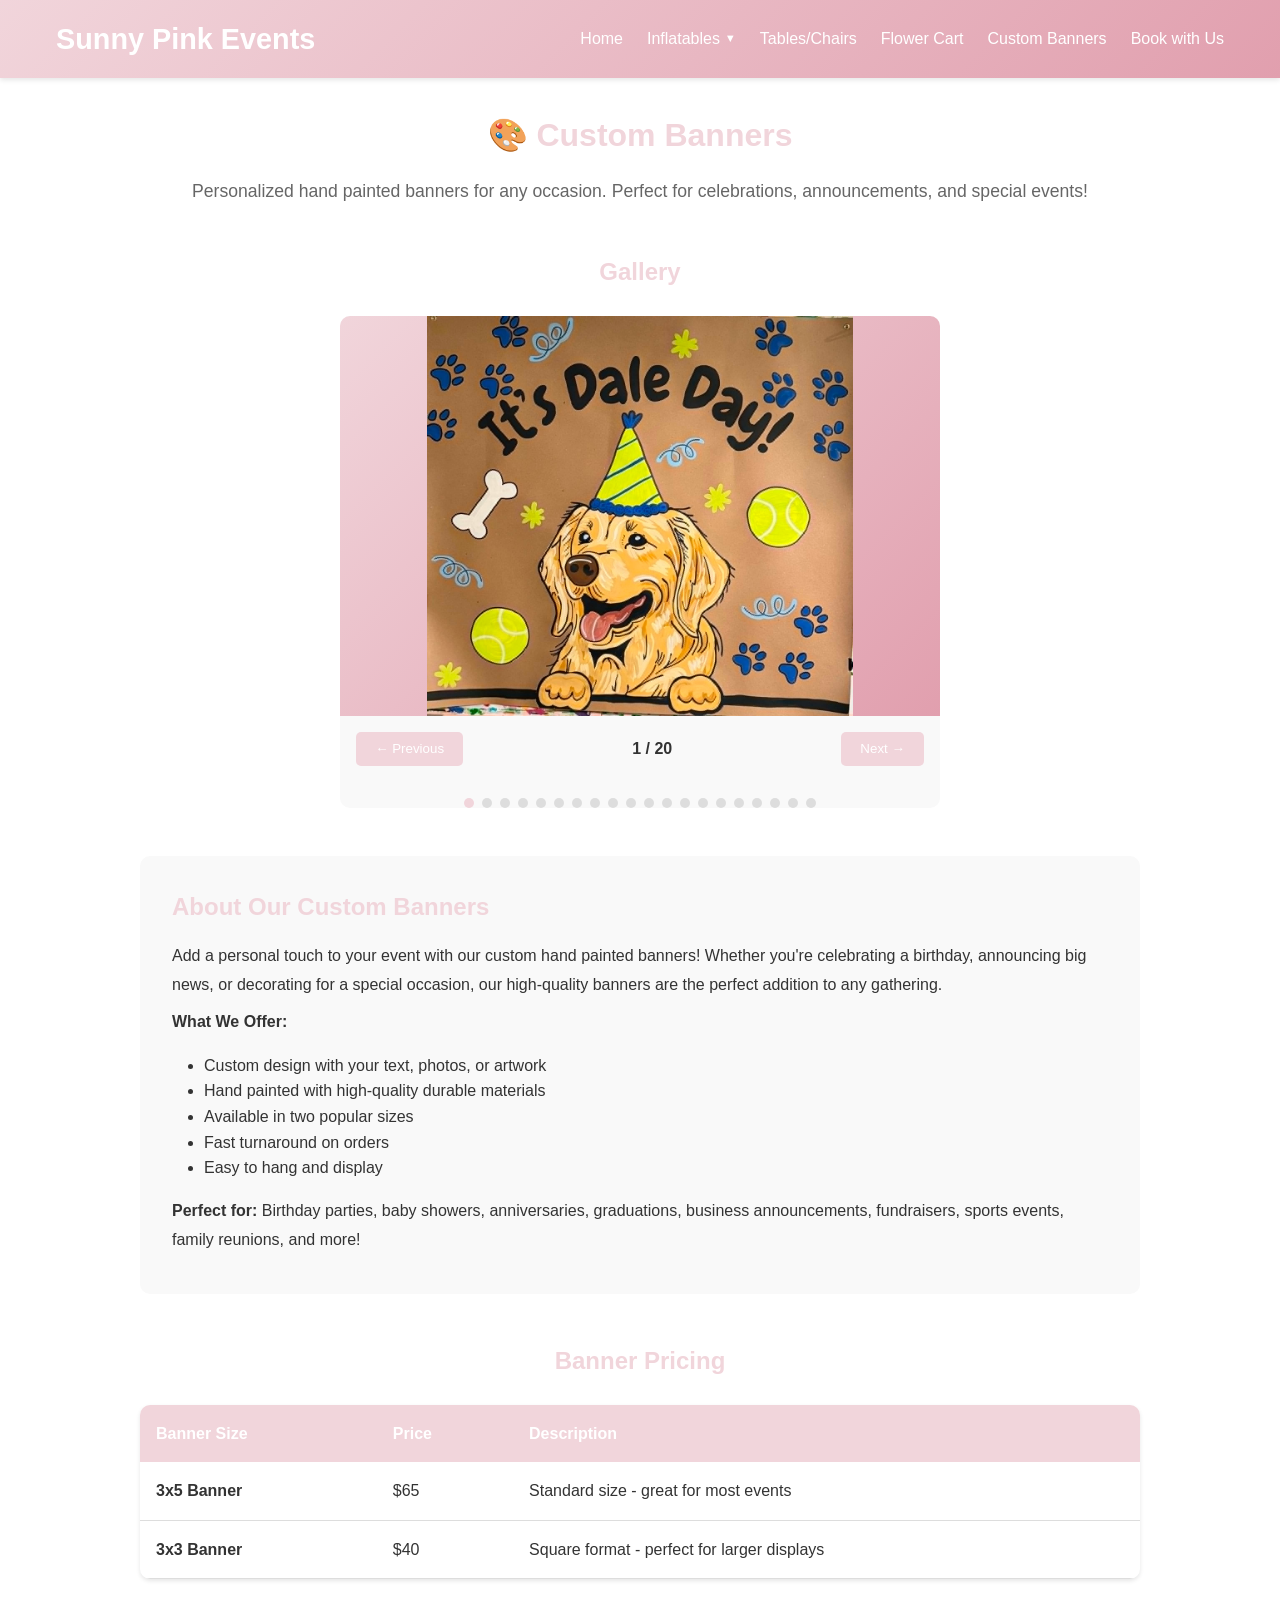
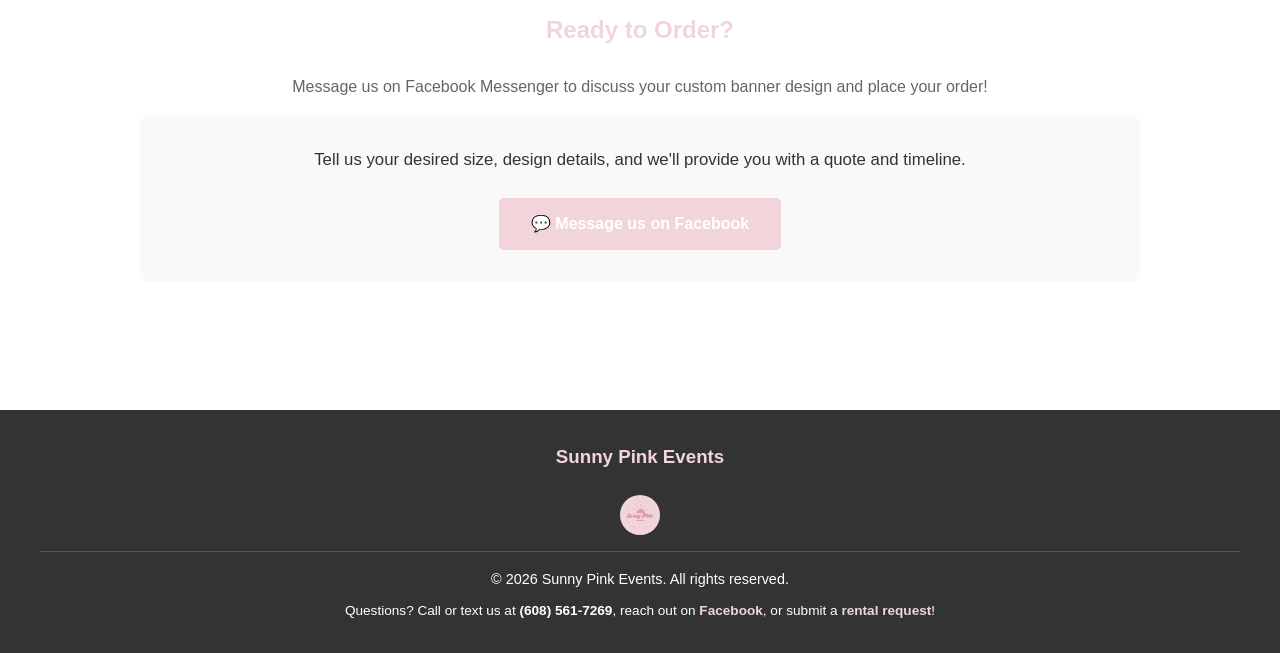
==== commit 14d5e7a9: "Add files via upload" ====
--- a/banners.html
+++ b/banners.html
@@ -14,8 +14,14 @@
       <a href="index.html" class="logo">Sunny Pink Events</a>
       <ul class="nav-links">
         <li><a href="index.html">Home</a></li>
-        <li><a href="bouncehouse.html">Bounce House</a></li>
-        <li><a href="waterslide.html">Waterslide</a></li>
+        <li class="dropdown">
+          <a href="#" class="dropdown-toggle">Inflatables</a>
+          <ul class="dropdown-menu">
+            <li><a href="single-waterslide.html">Single Waterslide</a></li>
+            <li><a href="triple-waterslide.html">Triple Waterslide</a></li>
+            <li><a href="bouncehouse.html">Bounce House</a></li>
+          </ul>
+        </li>
         <li><a href="tables-chairs.html">Tables/Chairs</a></li>
         <li><a href="flower-cart.html">Flower Cart</a></li>
         <li><a href="banners.html">Custom Banners</a></li>
@@ -39,27 +45,26 @@
           <h2 style="color: #f1d5db; text-align: center; margin-bottom: 1.5rem;">Gallery</h2>
           <div id="banners-gallery" class="gallery-container">
             <div class="gallery-image">
-              <img src="images/banners/banners-1.jpg" alt="Custom banner example 1">
-              <img src="images/banners/banners-2.jpg" alt="Custom banner example 2">
-              <img src="images/banners/banners-3.jpg" alt="Custom banner example 3">
-              <img src="images/banners/banners-4.jpg" alt="Custom banner example 4">
-              <img src="images/banners/banners-5.jpg" alt="Custom banner example 5">
-              <img src="images/banners/banners-6.jpg" alt="Custom banner example 6">
-              <img src="images/banners/banners-7.jpg" alt="Custom banner example 7">
-              <img src="images/banners/banners-8.jpg" alt="Custom banner example 8">
-              <img src="images/banners/banners-9.jpg" alt="Custom banner example 9">
-              <img src="images/banners/banners-10.jpg" alt="Custom banner example 10">
-              <img src="images/banners/banners-11.jpg" alt="Custom banner example 11">
-              <img src="images/banners/banners-12.jpg" alt="Custom banner example 12">
-              <img src="images/banners/banners-13.jpg" alt="Custom banner example 13">
-              <img src="images/banners/banners-14.jpg" alt="Custom banner example 14">
-              <img src="images/banners/banners-15.jpg" alt="Custom banner example 15">
-              <img src="images/banners/banners-16.jpg" alt="Custom banner example 16">
-              <img src="images/banners/banners-17.jpg" alt="Custom banner example 17">
-              <img src="images/banners/banners-18.jpg" alt="Custom banner example 18">
-              <img src="images/banners/banners-19.jpg" alt="Custom banner example 19">
-              <img src="images/banners/banners-20.jpg" alt="Custom banner example 20">
-              🎨
+              <img src="images/banners/banners-1.jfif" alt="Custom banner example 1">
+              <img src="images/banners/banners-2.jfif" alt="Custom banner example 2">
+              <img src="images/banners/banners-3.jfif" alt="Custom banner example 3">
+              <img src="images/banners/banners-4.jfif" alt="Custom banner example 4">
+              <img src="images/banners/banners-5.jfif" alt="Custom banner example 5">
+              <img src="images/banners/banners-6.jfif" alt="Custom banner example 6">
+              <img src="images/banners/banners-7.jfif" alt="Custom banner example 7">
+              <img src="images/banners/banners-8.jfif" alt="Custom banner example 8">
+              <img src="images/banners/banners-9.jfif" alt="Custom banner example 9">
+              <img src="images/banners/banners-10.jfif" alt="Custom banner example 10">
+              <img src="images/banners/banners-11.jfif" alt="Custom banner example 11">
+              <img src="images/banners/banners-12.jfif" alt="Custom banner example 12">
+              <img src="images/banners/banners-13.jfif" alt="Custom banner example 13">
+              <img src="images/banners/banners-14.jfif" alt="Custom banner example 14">
+              <img src="images/banners/banners-15.jfif" alt="Custom banner example 15">
+              <img src="images/banners/banners-16.jfif" alt="Custom banner example 16">
+              <img src="images/banners/banners-17.jfif" alt="Custom banner example 17">
+              <img src="images/banners/banners-18.jfif" alt="Custom banner example 18">
+              <img src="images/banners/banners-19.jfif" alt="Custom banner example 19">
+              <img src="images/banners/banners-20.jfif" alt="Custom banner example 20">
             </div>
             <div class="gallery-controls">
               <button class="gallery-button gallery-prev">← Previous</button>
@@ -104,10 +109,8 @@
           <ul style="margin: 1rem 0 1rem 2rem;">
             <li>Custom design with your text, photos, or artwork</li>
             <li>Hand painted with high-quality durable materials</li>
-            <li>Weather-resistant and durable</li>
             <li>Available in two popular sizes</li>
             <li>Fast turnaround on orders</li>
-            <li>Professional printing and finishing</li>
             <li>Easy to hang and display</li>
           </ul>
           <p>
@@ -165,20 +168,11 @@
     <div class="footer-content">
       <h3 style="margin-bottom: 1.5rem; color: #f1d5db;">Sunny Pink Events</h3>
       <div class="social-links">
-        <a href="https://www.facebook.com/profile.php?id=61563782272164" target="_blank" title="Follow us on Facebook">f</a>
-      </div>
-      <div class="footer-links">
-        <a href="index.html">Home</a>
-        <a href="bouncehouse.html">Bounce House</a>
-        <a href="waterslide.html">Waterslide</a>
-        <a href="tables-chairs.html">Tables & Chairs</a>
-        <a href="flower-cart.html">Flower Cart</a>
-        <a href="banners.html">Custom Banners</a>
-        <a href="https://www.signwell.com/new_doc/ZUTELNc0sgtA2d1q/" target="_blank">Rental Waiver</a>
+        <a href="https://www.facebook.com/profile.php?id=61563782272164" target="_blank" title="Follow us on Facebook"><img src="images/logo.png" alt="Sunny Pink Events" style="height: 40px; width: auto;"></a>
       </div>
       <div class="footer-bottom">
         <p>&copy; 2026 Sunny Pink Events. All rights reserved.</p>
-        <p style="margin-top: 0.5rem; font-size: 0.85rem;">Questions? Reach out on <a href="https://www.facebook.com/profile.php?id=61563782272164" target="_blank" style="color: #f1d5db; text-decoration: none; font-weight: bold;">Facebook</a> or submit a <a href="https://forms.gle/WvckUxQmWaq4jmMa8" target="_blank" style="color: #f1d5db; text-decoration: none; font-weight: bold;">rental request</a>!</p>
+        <p style="margin-top: 0.5rem; font-size: 0.85rem;">Questions? Call or text us at <strong>(608) 561-7269</strong>, reach out on <a href="https://www.facebook.com/profile.php?id=61563782272164" target="_blank" style="color: #f1d5db; text-decoration: none; font-weight: bold;">Facebook</a>, or submit a <a href="https://forms.gle/WvckUxQmWaq4jmMa8" target="_blank" style="color: #f1d5db; text-decoration: none; font-weight: bold;">rental request</a>!</p>
       </div>
     </div>
   </footer>
--- a/css/style.css
+++ b/css/style.css
@@ -71,6 +71,61 @@
   opacity: 0.8;
 }
 
+/* Dropdown Menu */
+.dropdown {
+  position: relative;
+}
+
+.dropdown-toggle {
+  display: flex;
+  align-items: center;
+  cursor: pointer;
+}
+
+.dropdown-toggle::after {
+  content: ' ▼';
+  font-size: 0.7rem;
+  margin-left: 0.3rem;
+}
+
+.dropdown-menu {
+  display: none;
+  position: absolute;
+  top: 100%;
+  left: 0;
+  background: white;
+  list-style: none;
+  padding: 0.5rem 0;
+  border-radius: 5px;
+  box-shadow: 0 4px 6px rgba(0, 0, 0, 0.1);
+  min-width: 180px;
+  z-index: 1000;
+  margin-top: 0;
+}
+
+.dropdown-menu li {
+  margin: 0;
+}
+
+.dropdown-menu a {
+  display: block;
+  color: var(--dark-color) !important;
+  padding: 0.8rem 1rem;
+  text-decoration: none;
+  transition: background-color 0.3s;
+  font-weight: 500;
+}
+
+.dropdown-menu a:hover {
+  background-color: var(--light-bg);
+  opacity: 1;
+}
+
+.dropdown:hover .dropdown-menu,
+.dropdown:focus-within .dropdown-menu {
+  display: block;
+}
+
 /* Main Container */
 .container {
   max-width: 1200px;
@@ -240,15 +295,13 @@
   display: flex;
   align-items: center;
   justify-content: center;
-  color: white;
-  font-size: 4rem;
   position: relative;
 }
 
 .gallery-image img {
   width: 100%;
   height: 100%;
-  object-fit: cover;
+  object-fit: contain;
   display: none;
 }
 
@@ -533,6 +586,11 @@
     gap: 1rem;
   }
 
+  .dropdown-menu {
+    min-width: 150px;
+    left: -50px;
+  }
+
   .products-grid {
     grid-template-columns: 1fr;
   }
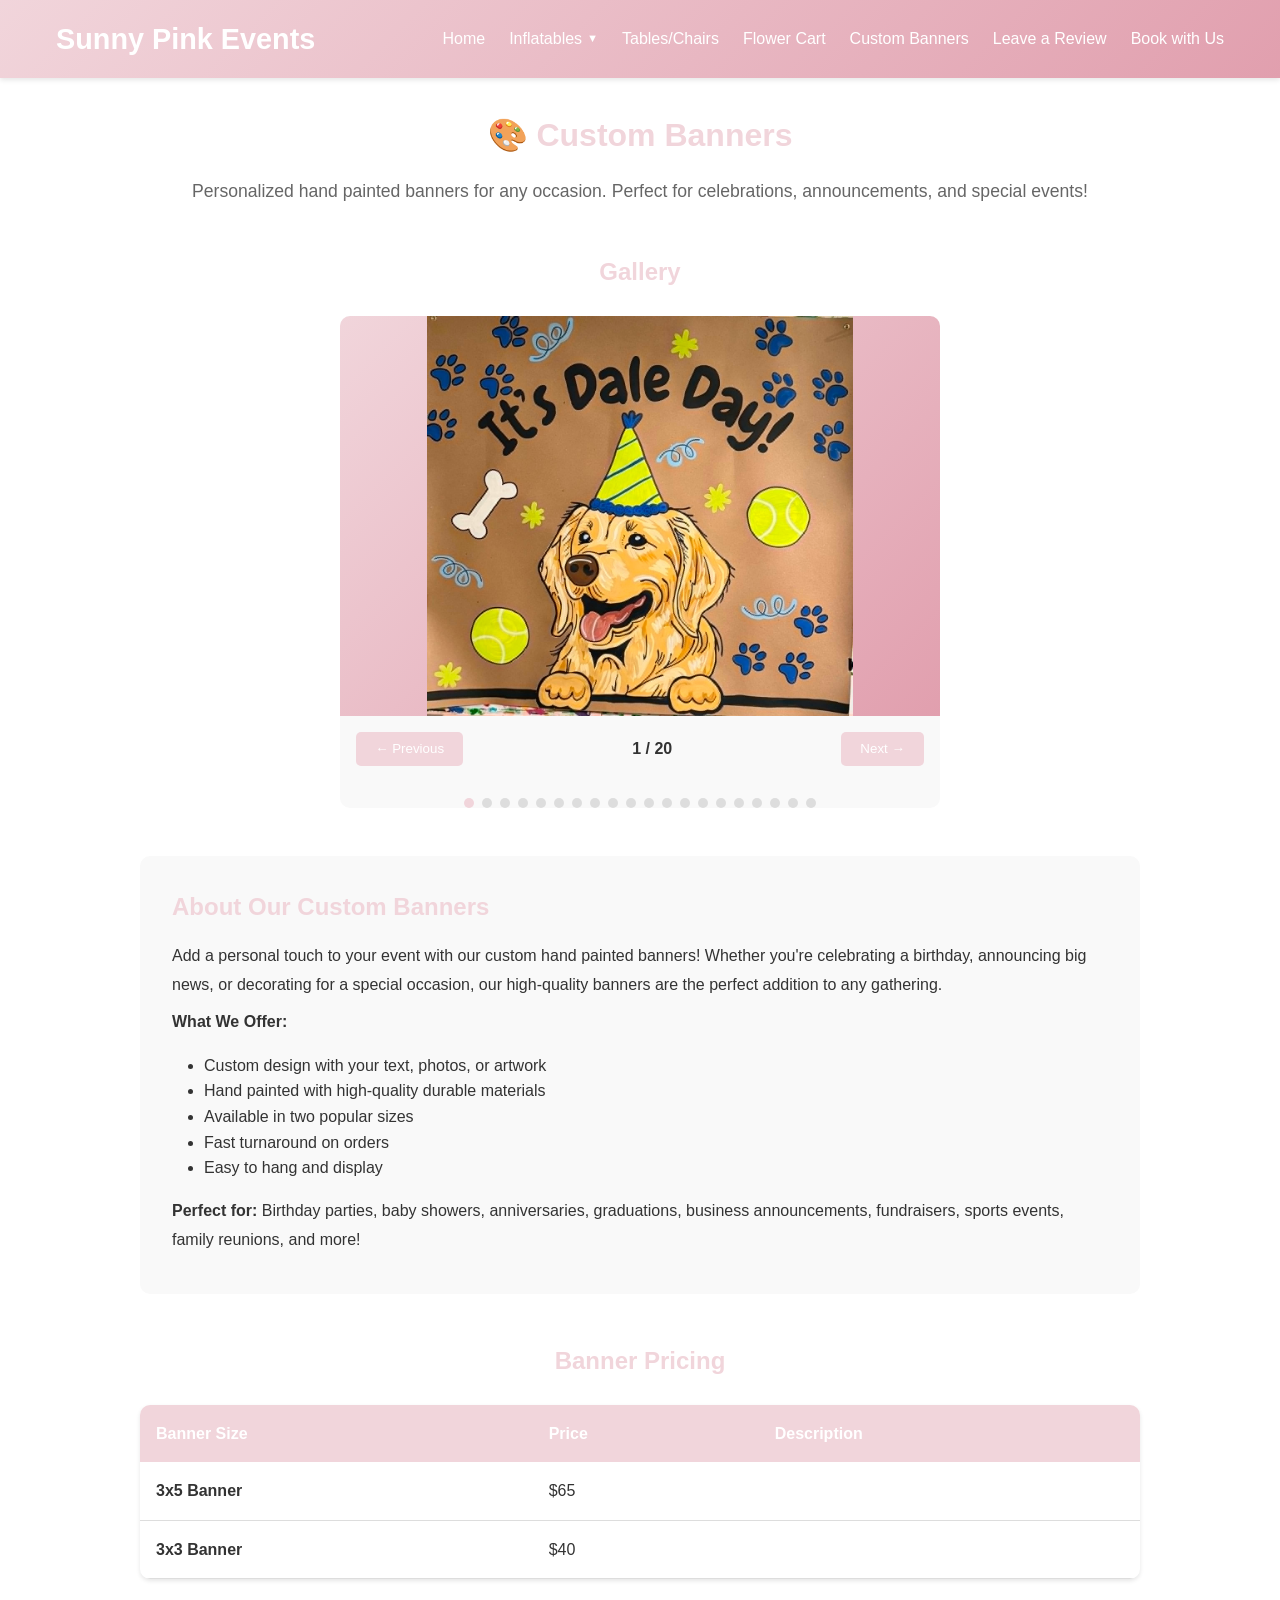
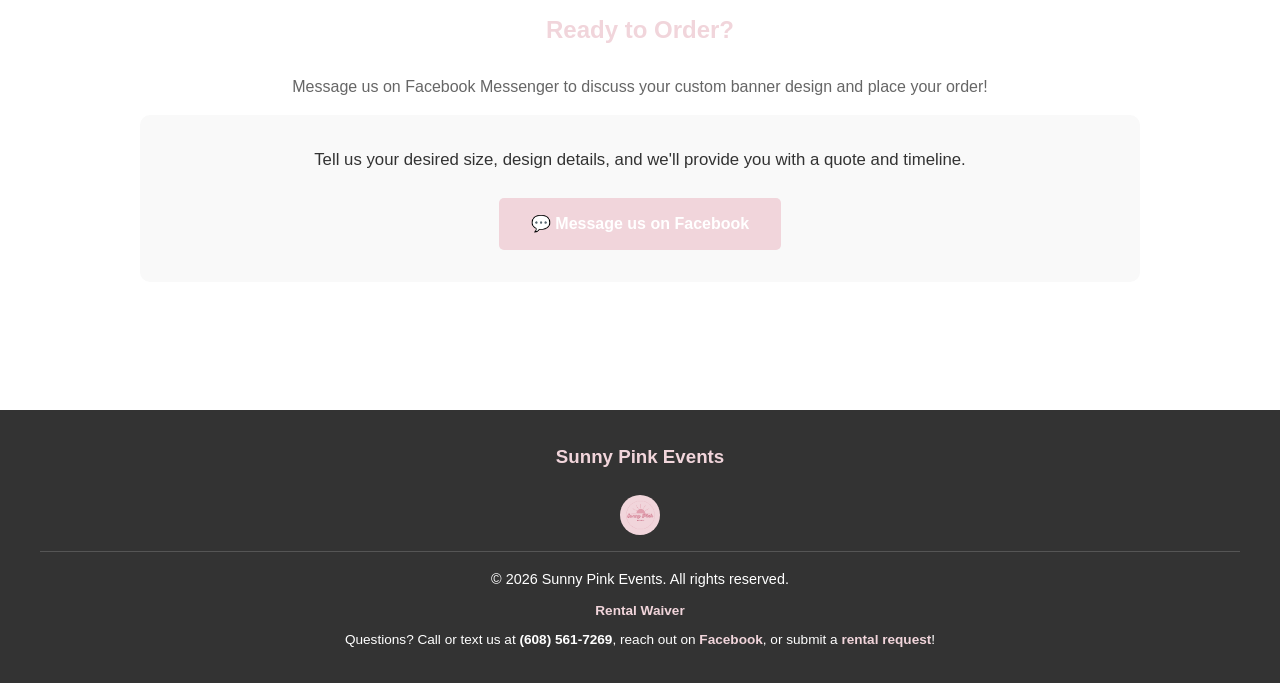
==== commit 6837d657: "Add files via upload" ====
--- a/banners.html
+++ b/banners.html
@@ -25,6 +25,7 @@
         <li><a href="tables-chairs.html">Tables/Chairs</a></li>
         <li><a href="flower-cart.html">Flower Cart</a></li>
         <li><a href="banners.html">Custom Banners</a></li>
+        <li><a href="https://share.google/yqpMd8sbdlL0eH25t" target="_blank">Leave a Review</a></li>
         <li><a href="https://forms.gle/WvckUxQmWaq4jmMa8" target="_blank">Book with Us</a></li>
       </ul>
     </nav>
@@ -134,12 +135,12 @@
               <tr>
                 <td><strong>3x5 Banner</strong></td>
                 <td>$65</td>
-                <td>Standard size - great for most events</td>
+                <td></td>
               </tr>
               <tr>
                 <td><strong>3x3 Banner</strong></td>
                 <td>$40</td>
-                <td>Square format - perfect for larger displays</td>
+                <td></td>
               </tr>
             </tbody>
           </table>
@@ -172,6 +173,7 @@
       </div>
       <div class="footer-bottom">
         <p>&copy; 2026 Sunny Pink Events. All rights reserved.</p>
+        <p style="margin-top: 0.5rem; font-size: 0.85rem;"><a href="https://www.signwell.com/new_doc/ZUTELNc0sgtA2d1q/" target="_blank" style="color: #f1d5db; text-decoration: none; font-weight: bold;">Rental Waiver</a></p>
         <p style="margin-top: 0.5rem; font-size: 0.85rem;">Questions? Call or text us at <strong>(608) 561-7269</strong>, reach out on <a href="https://www.facebook.com/profile.php?id=61563782272164" target="_blank" style="color: #f1d5db; text-decoration: none; font-weight: bold;">Facebook</a>, or submit a <a href="https://forms.gle/WvckUxQmWaq4jmMa8" target="_blank" style="color: #f1d5db; text-decoration: none; font-weight: bold;">rental request</a>!</p>
       </div>
     </div>
